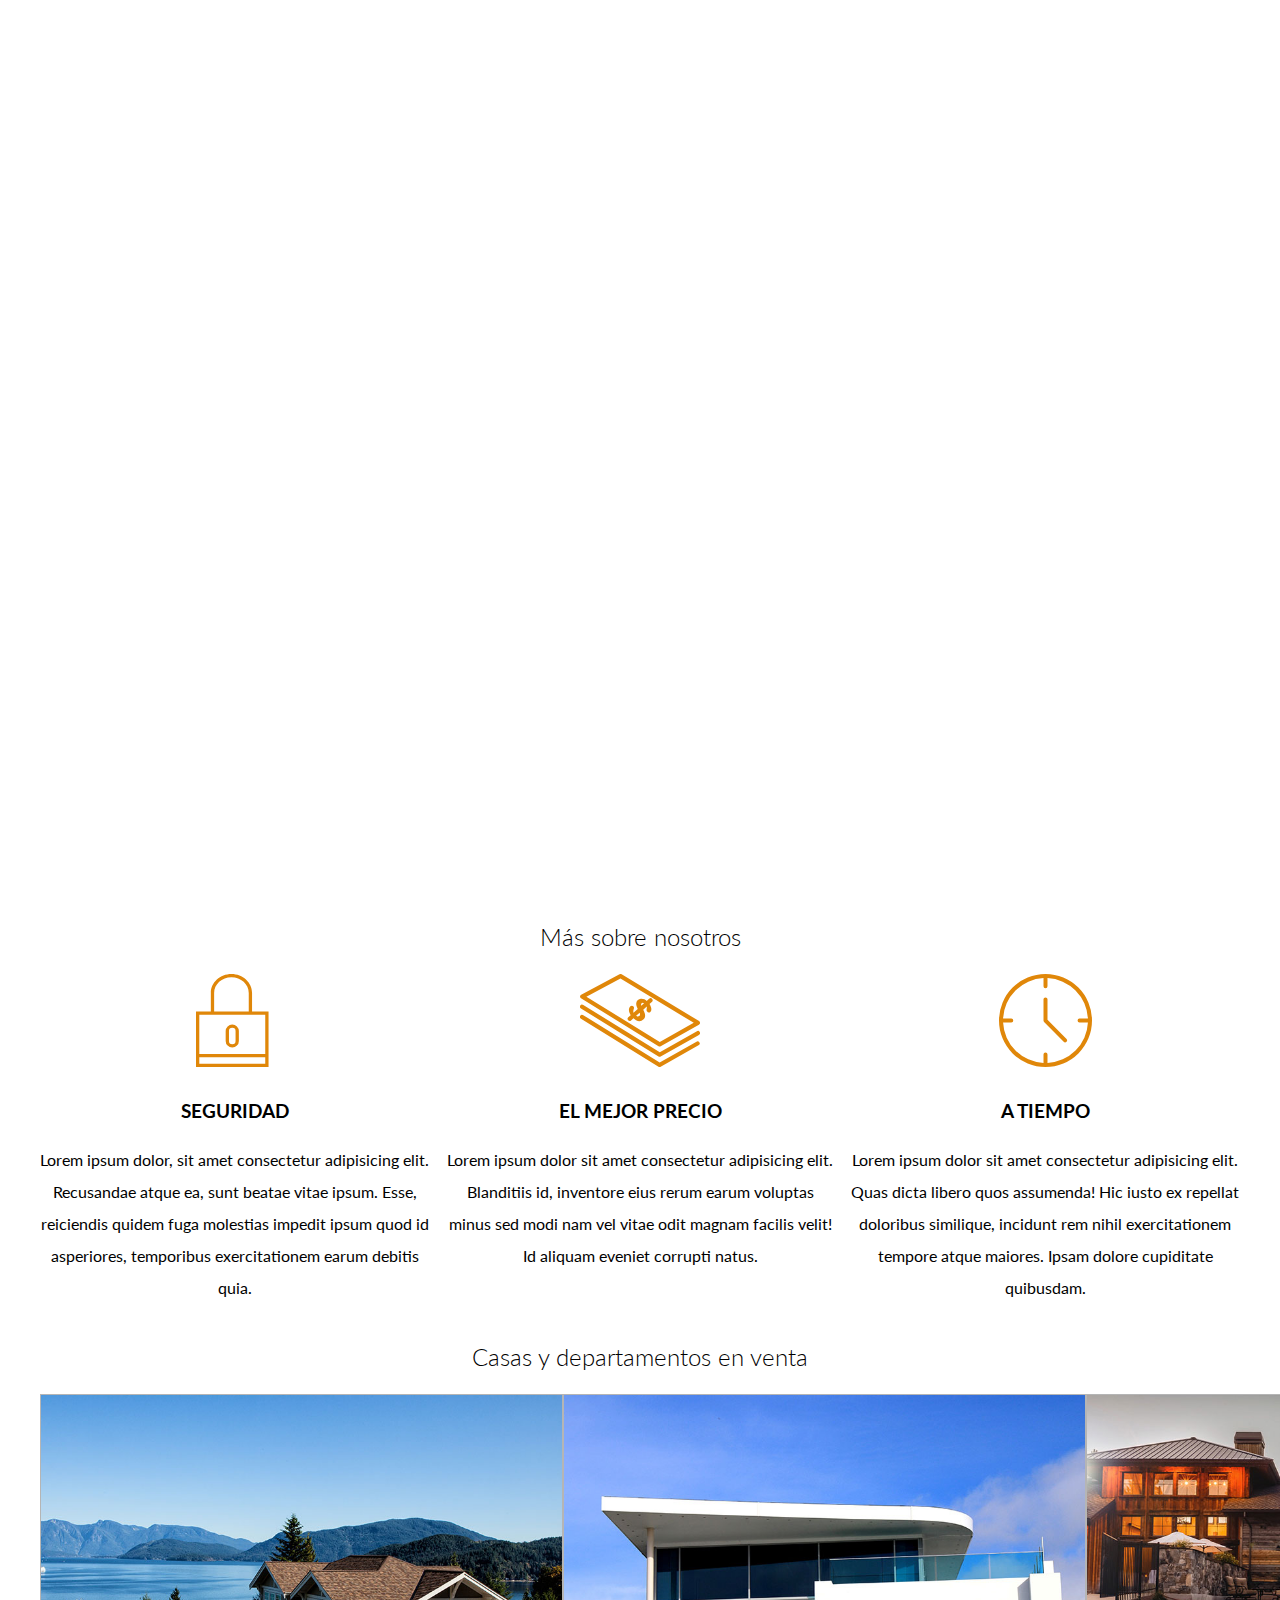
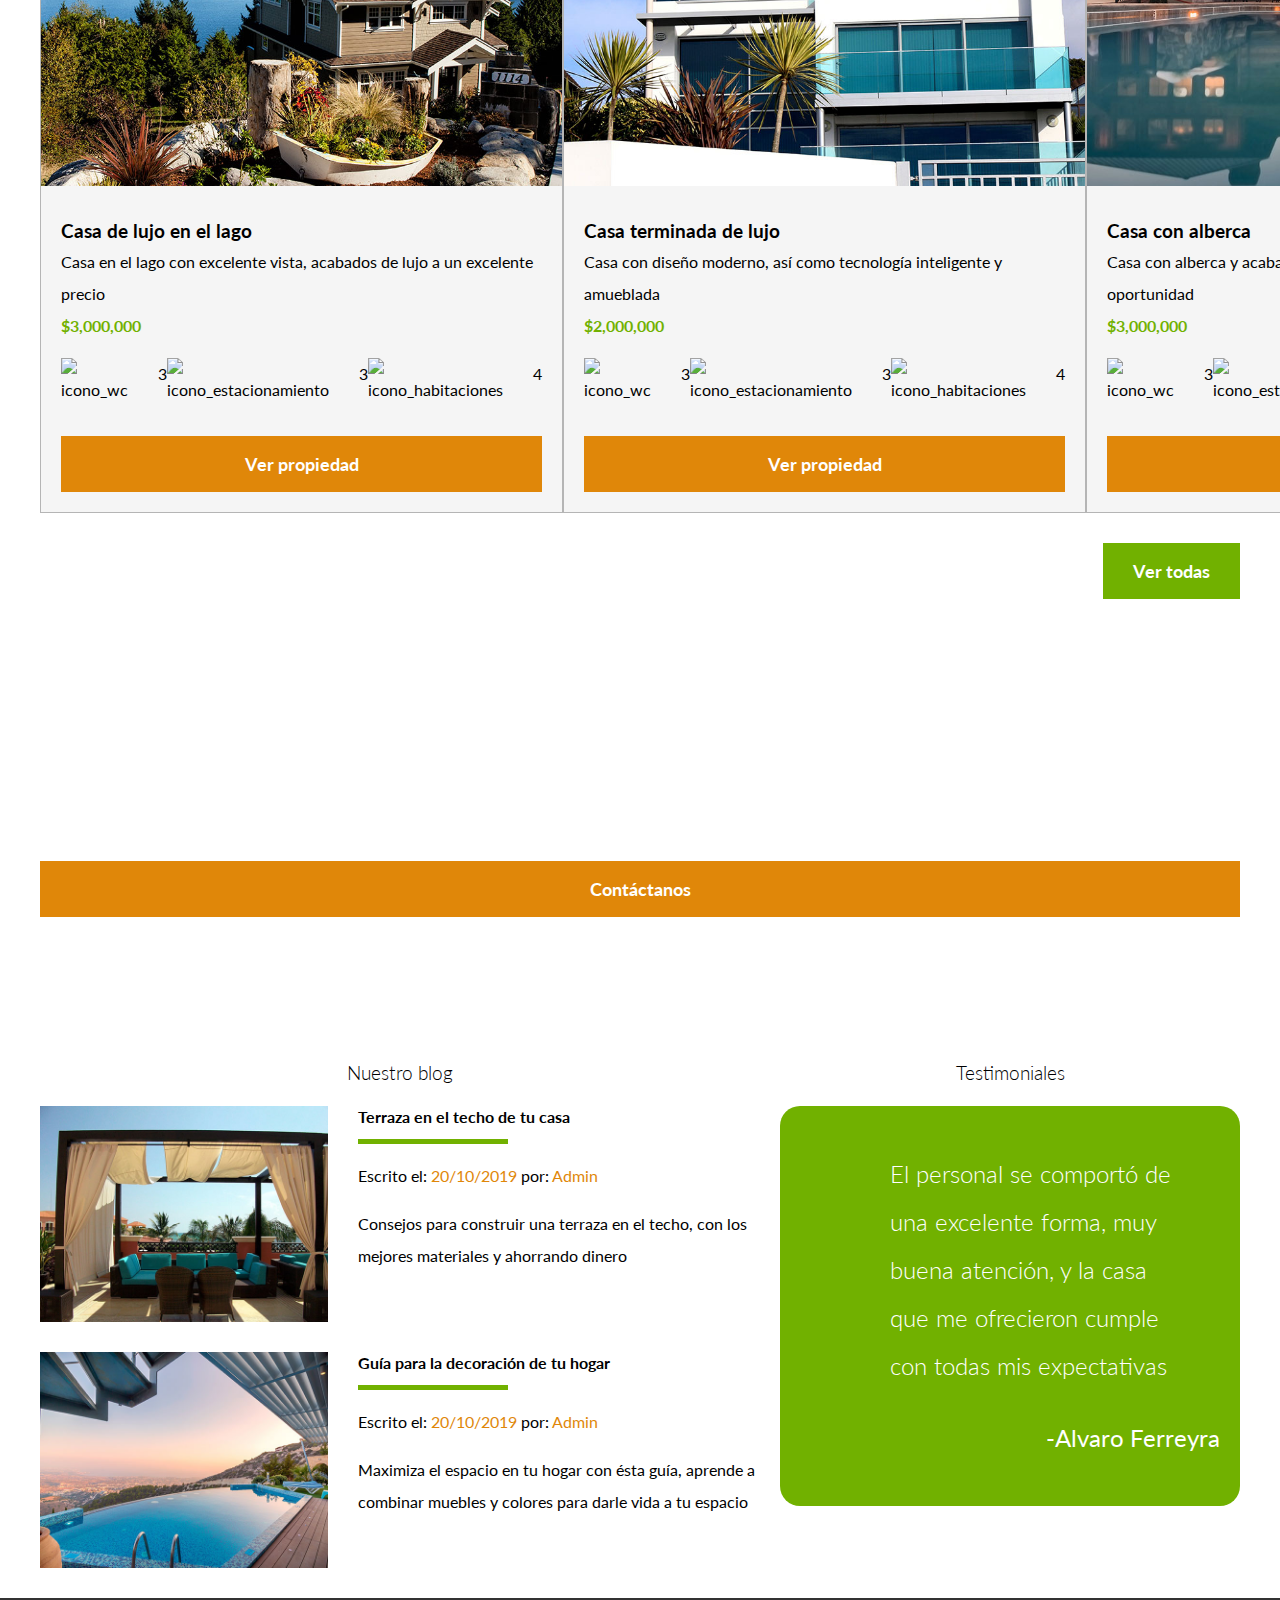
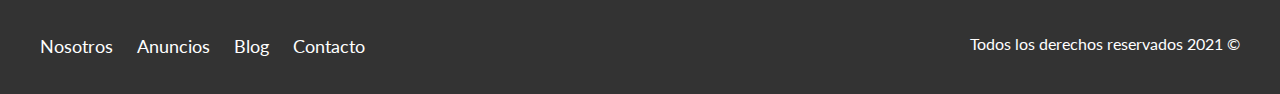
==== index.html @ 9db1b6fb "Se agrega el proyecto" ====
<!DOCTYPE html>
<html lang="en">
<head>
    <meta charset="UTF-8">
    <meta http-equiv="X-UA-Compatible" content="IE=edge">
    <meta name="viewport" content="width=device-width, initial-scale=1.0">
    <title>Bienes Raíces</title>
    <link href="https://fonts.googleapis.com/css2?family=Lato:wght@300;400;700;900&display=swap" rel="stylesheet">
    <link rel="stylesheet" href="normalize.css">
    <link rel="stylesheet" href="styles.css">
</head>
<body>
    <header class="site_header inicio">
        <div class="contenedor contenido_header">
            <div class="barra">
                <a href="/index.html">
                    <img src="img/logo.svg" alt="Logo de BienesRaices">
                </a>

                <nav class="navegacion">
                    <a href="nosotros.html">Nosotros</a>
                    <a href="anuncios.html">Anuncios</a>
                    <a href="blog.html">Blog</a>
                    <a href="contacto.html">Contacto</a>
                </nav>    
            </div>

            <h1>Venta de casas y departamentos exclusivos de lujo</h1>
        </div>
    
    </header>

    <section class="contenedor seccion">
        <h2 class="centrar_texto fw_300">Más sobre nosotros</h2>
        <div class="iconos_nosotros">
            <div class="icono">
                <img src="img/icono1.svg" alt="Icono seguridad">
                <h3>Seguridad</h3>
                <p>Lorem ipsum dolor, sit amet consectetur adipisicing elit. Recusandae atque ea, sunt beatae vitae ipsum. Esse, reiciendis quidem fuga molestias impedit ipsum quod id asperiores, temporibus exercitationem earum debitis quia.</p>
            </div>

            <div class="icono">
                <img src="img/icono2.svg" alt="Icono mejor precio">
                <h3>El mejor precio</h3>
                <p>Lorem ipsum dolor sit amet consectetur adipisicing elit. Blanditiis id, inventore eius rerum earum voluptas minus sed modi nam vel vitae odit magnam facilis velit! Id aliquam eveniet corrupti natus.</p>
            </div>

            <div class="icono">
                <img src="img/icono3.svg" alt="Icono a tiempo">
                <h3>A tiempo</h3>
                <p>Lorem ipsum dolor sit amet consectetur adipisicing elit. Quas dicta libero quos assumenda! Hic iusto ex repellat doloribus similique, incidunt rem nihil exercitationem tempore atque maiores. Ipsam dolore cupiditate quibusdam.</p>
            </div>
        </div>

    </section>    

    <main class="seccion contenedor">

        <h2 class="fw_300 centrar_texto">Casas y departamentos en venta</h2>

        <div class="contenedor_anuncios">

            <div class="anuncio">
                <img src="img/anuncio1.jpg" alt="Casa de lujo en el lago">
                <div class="contenido_anuncio">
                    <h3>Casa de lujo en el lago</h3>
                    <p>Casa en el lago con excelente vista, acabados de lujo a un excelente precio</p>
                    <p class="precio">$3,000,000</p>
                    <ul class="iconos_caracteristicas">
                        <li>
                            <img src="../bienes_raices/img/icono_wc.svg" alt="icono_wc">
                            <p>3</p>
                        </li>
                        <li>
                            <img src="../bienes_raices/img/icono_estacionamiento.svg" alt="icono_estacionamiento">
                            <p>3</p>
                        </li>
                        <li>
                            <img src="../bienes_raices/img/icono_dormitorio.svg" alt="icono_habitaciones">
                            <p>4
                        </p>
                        </li>
                    </ul>
                    <a href="#" class="boton boton_amarillo">Ver propiedad</a>
                </div>
            </div>

            <div class="anuncio">
                <img src="img/anuncio2.jpg" alt="Casa terminada de lujo">
                <div class="contenido_anuncio">
                    <h3>Casa terminada de lujo</h3>
                    <p>Casa con diseño moderno, así como tecnología inteligente y amueblada</p>
                    <p class="precio">$2,000,000</p>
                    <ul class="iconos_caracteristicas">
                        <li>
                            <img src="../bienes_raices/img/icono_wc.svg" alt="icono_wc">
                            <p>3</p>
                        </li>
                        <li>
                            <img src="../bienes_raices/img/icono_estacionamiento.svg" alt="icono_estacionamiento">
                            <p>3</p>
                        </li>
                        <li>
                            <img src="../bienes_raices/img/icono_dormitorio.svg" alt="icono_habitaciones">
                            <p>4
                        </p>
                        </li>
                    </ul>
                    <a href="#" class="boton boton_amarillo">Ver propiedad</a>
                </div>
            </div>

            <div class="anuncio">
                <img src="img/anuncio3.jpg" alt="Casa con alberca">
                <div class="contenido_anuncio">
                    <h3>Casa con alberca</h3>
                    <p>Casa con alberca y acabados de lujo en la ciudad, excelente oportunidad</p>
                    <p class="precio">$3,000,000</p>
                    <ul class="iconos_caracteristicas">
                        <li>
                            <img src="../bienes_raices/img/icono_wc.svg" alt="icono_wc">
                            <p>3</p>
                        </li>
                        <li>
                            <img src="../bienes_raices/img/icono_estacionamiento.svg" alt="icono_estacionamiento">
                            <p>3</p>
                        </li>
                        <li>
                            <img src="../bienes_raices/img/icono_dormitorio.svg" alt="icono_habitaciones">
                            <p>4
                        </p>
                        </li>
                    </ul>
                    <a href="#" class="boton boton_amarillo">Ver propiedad</a>
                </div>
            </div>

        </div>

        <div class="ver_todas">
            <a href="anuncios.html" class="boton boton_verde">Ver todas</a>
        </div>
    
    </main>    

    <section class="imagen_contacto">
        <div class="contenedor contenido_contacto">
            <h2>Encuentra la casa de tu sueños</h2>
            <p>Llena el formulario de contacto y un asesor se pondrá en contacto contigo a la brevedad</p>

            <a href="contacto.html" class="boton boton_amarillo">Contáctanos</a>
        </div>
    </section>    

    <div class="seccion_inferior contenedor seccion">

        <section class="blog">    

            <h3 class="centrar_texto fw_300">Nuestro blog</h3>
                    
            <article class="entrada_blog">
                <div class="imagen">
                    <img src="img/blog1.jpg" alt="Entrada de blog">
                </div>
                <div class="texto_entrada">
                    <a href="#">
                        <h4>Terraza en el techo de tu casa</h4>
                    </a>
                <p>Escrito el: <span>20/10/2019</span> por: <span>Admin</span></p>
                    <p>Consejos para construir una terraza en el techo, con los mejores materiales y ahorrando dinero</p>
                </div>
            </article>

            <article class="entrada_blog">
                <div class="imagen">
                    <img src="img/blog2.jpg" alt="Entrada de blog">
                </div>
                <div class="texto_entrada">
                    <a href="#">
                        <h4>Guía para la decoración de tu hogar</h4>
                    </a>
                    <p>Escrito el: <span>20/10/2019</span> por: <span>Admin</span></p>
                    <p>Maximiza el espacio en tu hogar con ésta guía, aprende a combinar muebles y colores para darle vida a tu espacio</p>
                </div>
                    
            </article>
        </section>     
                          
                

        <section class="testimoniales">

            <h3 class="centrar_texto fw_300">Testimoniales</h3>
            <div class="testimonial">
                <blockquote>El personal se comportó de una excelente forma, muy buena atención, y la casa que me ofrecieron cumple con todas mis expectativas</blockquote>
                <p>-Alvaro Ferreyra</p>
            </div>
        </section> 

            
    </div>   

    <footer class="site_footer seccion">
        <div class="contenedor contenedor_footer">
            <nav class="navegacion">
                <a href="nosotros.html">Nosotros</a>
                <a href="anuncios.html">Anuncios</a>
                <a href="blog.html">Blog</a>
                <a href="contacto.html">Contacto</a>    
            </nav>

            <p class="copyright">Todos los derechos reservados 2021 &copy;</p>
        </div>

    </footer>   




</body>
</html>
---- styles.css ----
body{
    font-family: "Lato", sans-serif;
    font-size: 1.6rem;
    line-height: 2;
}

/*GLOBALES*/

html{
    font-size: 62.5%;
}

h1{
    line-height: 3.8rem;
}

h2{
    line-height: 3.4rem;
}

h3{
    line-height: 3rem;
}

h4{
    line-height: 2.6rem;
}

.contenedor{
    max-width: 120rem;
    margin: 0 auto;
}

img{
    max-width: 100%;
}




/*HEADER*/
.site_header.inicio{
    background-image: url(../bienes_raices/img/header.jpg);
    background-position: center center;
    background-size: cover;
    height: 100vh;
    min-height: 60rem;
}

.contenido_header{
    height: 100%;
    display: flex;
    flex-direction: column;
    justify-content: space-between;
}

.contenido_header h1{
    color: white;
    padding-bottom: 2rem;
    max-width: 60rem;
    line-height: 1.8;
}

.barra{
    display: flex;
    justify-content: space-between;
    align-items: center;
    padding-top: 3rem;
}


/*NAVEGACION*/

.navegacion a{
    color: white;
    text-decoration: none;
    font-size: 1.8rem;
    margin-right: 2rem;
}

.navegacion a:last-of-type{
    margin: 0;
}

.navegacion a:hover{
    color: #71B100;
}


/*BOTONES*/

.boton{
    color: white;
    font-weight: 700;
    text-decoration: none;
    font-size: 1.8rem;
    padding: 1rem 3rem;
    margin-top: 3rem;
    display: inline-block;
    text-align: center;
}

.boton_amarillo{
    background-color: #E08709;
    display: block;
}

.boton_verde{
    background-color: #71b100;
}

.ver_todas{
    display: flex;
    justify-content: flex-end;
}


/*ICONOS NOSOTROS*/
.iconos_nosotros{
    display: flex;
    justify-content: space-between;
}

.icono{
    flex-basis: calc(33.3% - 1rem);
    text-align: center;
}

.icono h3{
    text-transform: uppercase;
}

/*ICONOS CARACTERISTICAS*/

.iconos_caracteristicas{
    list-style: none;
    padding: 0;
    display: flex;
    justify-content: space-evenly;
}

.iconos_caracteristicas li{
    flex: 1;
    display: flex;
}

.iconos_caracteristicas li img{
    margin-right: 3rem;
}

/*UTILIDADES*/

.seccion{
    margin-bottom: 2rem;
    margin-top: 2rem;
}

.fw_300{
    font-weight: 300;
}

.centrar_texto{
    text-align: center;
}

/*ANUNCIOS*/

.contenedor_anuncios{
    display: flex;
    justify-content: space-between;
}

.anuncio{
    flex-basis: calc(33.3% - 1rem);
    border-style: solid;
    border-color: #B5B5B5;
    border-width: 1px;
    background-color: #F5F5F5;
}

.contenido_anuncio{
    padding: 2rem;
}

.contenido_anuncio h3, 
.contenido_anuncio p{
    margin: 0;
}

.precio{
    color: #71b100;
    font-weight: 700;
}

/*CONTACTO HOME*/

.imagen_contacto{
    background-image: url(../bienes_raices/img/encuentra.jpg);
    height: 40rem;
    background-position: center center;
    background-size: cover;
    display: flex;
    align-items: center;
}

.contenido_contacto{
    flex: 1;
    color: #ffffff;

}

.contenido_contacto p{
    font-size: 1.8rem;
}

/*SECCION INFERIOR*/

.seccion_inferior{
    display: flex;
    justify-content: space-between;
}

.seccion_inferior .blog{
    flex-basis: 60%;
}

.seccion_inferior .testimoniales{
    flex-basis: calc(40% - 2rem);
}

.entrada_blog{
    display: flex;
    justify-content: space-between;
    margin-bottom: 2rem;
}

.entrada_blog:last-of-type{
    margin-bottom: 0;
}

.entrada_blog .imagen{
    flex-basis: 40%;
}

.entrada_blog .texto_entrada{
    flex-basis: calc(60% - 3rem);
}

.texto_entrada a{
    color: black;
    text-decoration: none;
}

.texto_entrada h4{
    margin: 0;
    line-height: 1.4;
}

.texto_entrada h4::after{
    content: "";
    display: block;
    width: 15rem;
    height: .5rem;
    background-color: #71B100;
    margin-top: 1rem;
}

.texto_entrada span{
    color: #E08709;
}

/*TESTIMONIALES*/

.testimonial{
    background-color: #71B100;
    font-size: 2.4rem;
    padding: 2rem;
    color: #ffffff;
    border-radius: 2rem;
}

.testimonial p{
    text-align: right;
}

.testimonial blockquote::before{
    content: "";
    background-image: url(../bienes_raices/img/comilla.svg);
    width: 4rem;
    height: 4rem;
    position: absolute;
    left: -2rem;
}

.testimonial blockquote{
    position: relative;
    padding-left: 5rem;
    font-weight: 300;
}

/*FOOTER*/

.site_footer{
    background-color: #333333;
    margin: 0;
}

.contenedor_footer{
    padding: 3rem 0;
    display: flex;
    justify-content: space-between;
}

.copyright{
    margin: 0;
    color: #ffffff;
}
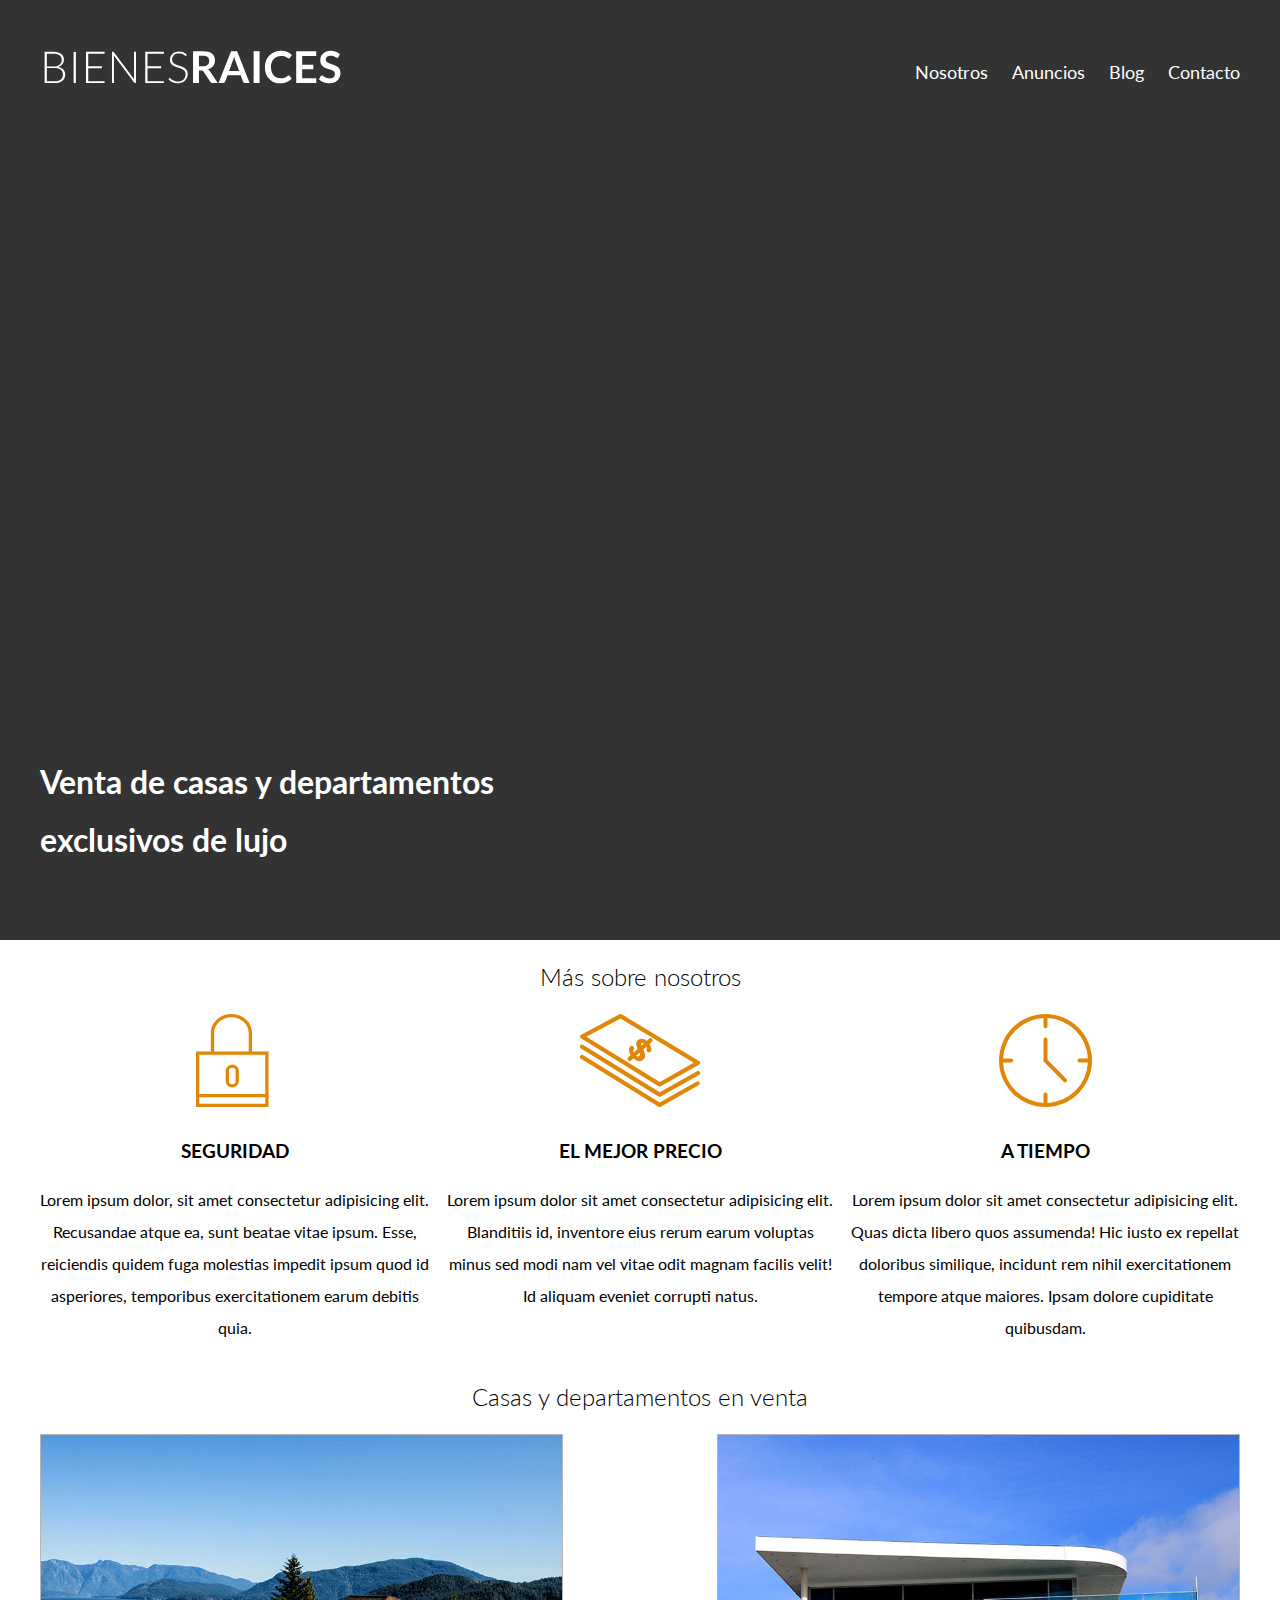
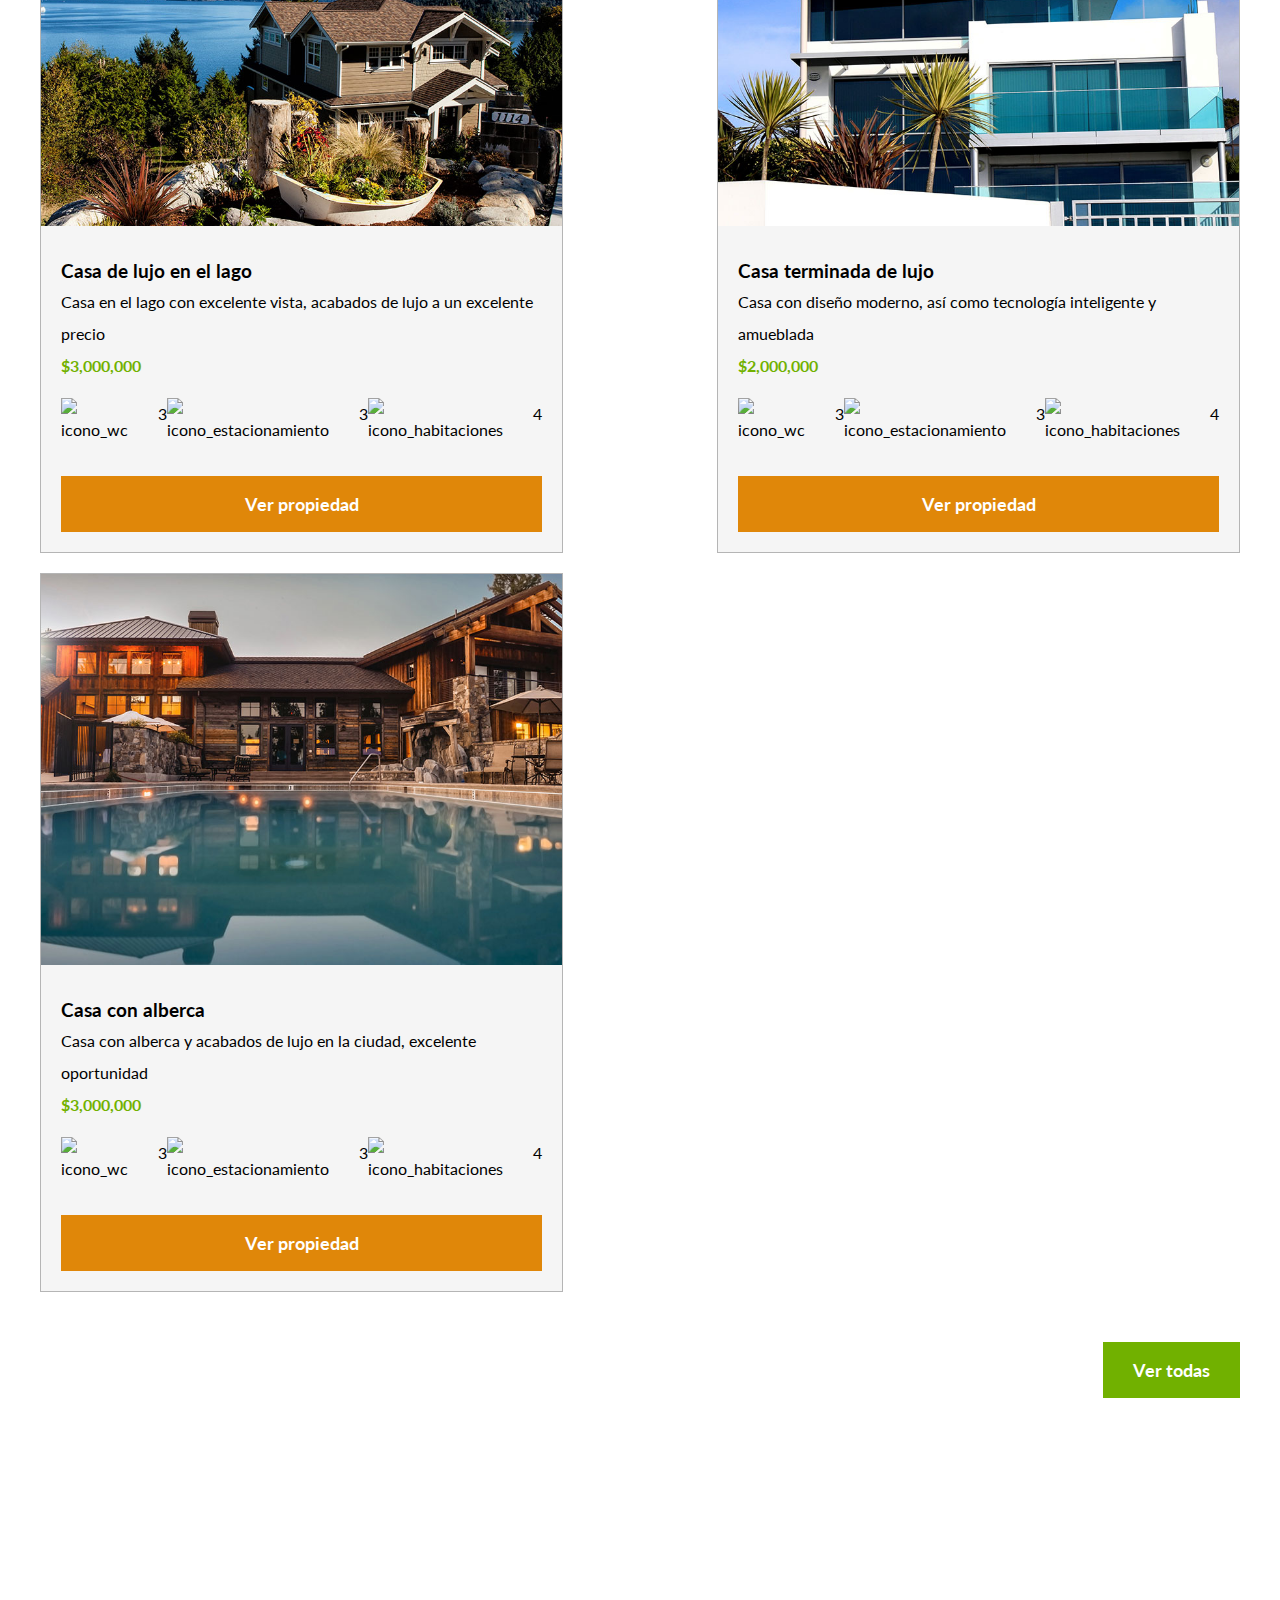
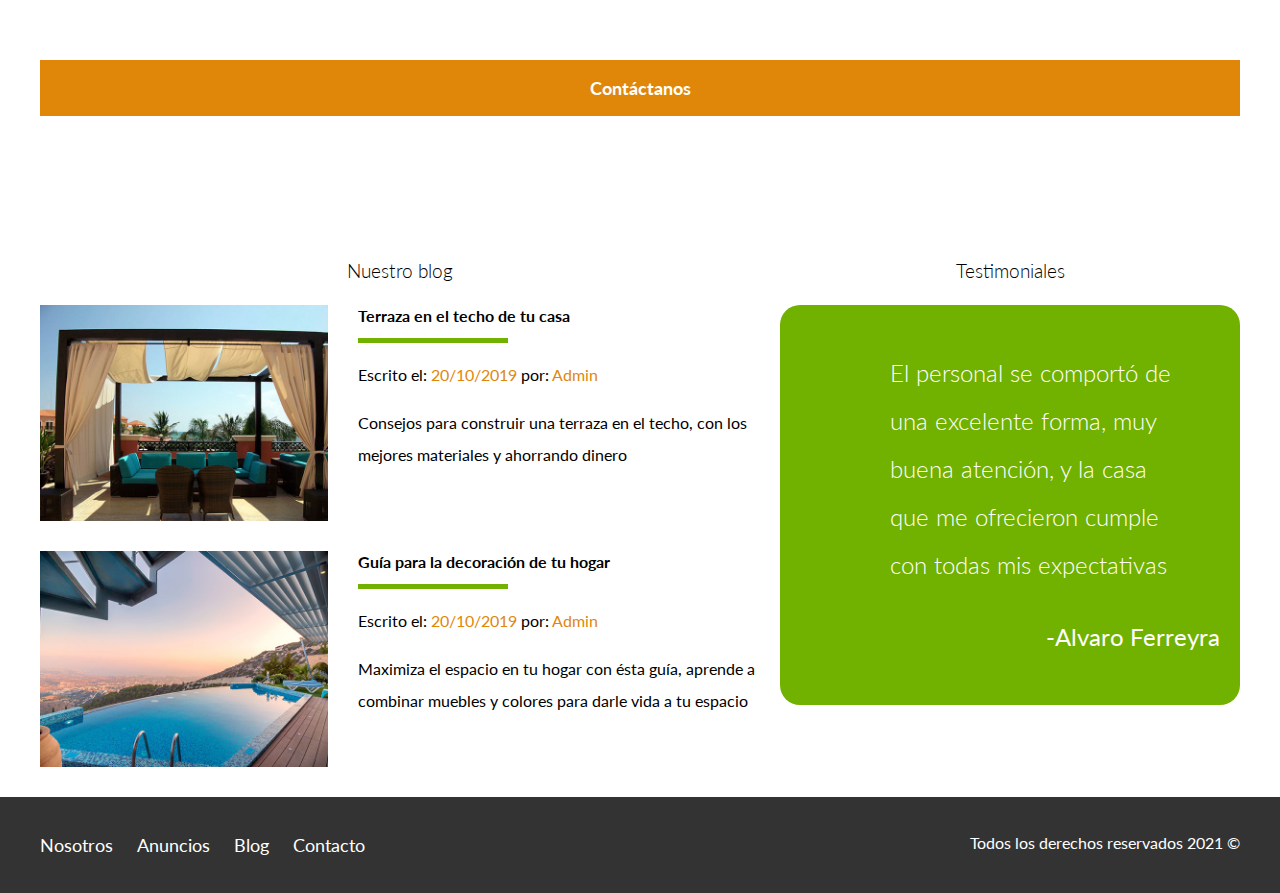
==== commit b146a7d1: "Actualizacion del proyecto" ====
--- a/index.html
+++ b/index.html
@@ -81,7 +81,7 @@
                         </p>
                         </li>
                     </ul>
-                    <a href="#" class="boton boton_amarillo">Ver propiedad</a>
+                    <a href="anuncio.html" class="boton boton_amarillo">Ver propiedad</a>
                 </div>
             </div>
 
@@ -106,7 +106,7 @@
                         </p>
                         </li>
                     </ul>
-                    <a href="#" class="boton boton_amarillo">Ver propiedad</a>
+                    <a href="anuncio.html" class="boton boton_amarillo">Ver propiedad</a>
                 </div>
             </div>
 
@@ -131,7 +131,7 @@
                         </p>
                         </li>
                     </ul>
-                    <a href="#" class="boton boton_amarillo">Ver propiedad</a>
+                    <a href="anuncio.html" class="boton boton_amarillo">Ver propiedad</a>
                 </div>
             </div>
 
@@ -163,7 +163,7 @@
                     <img src="img/blog1.jpg" alt="Entrada de blog">
                 </div>
                 <div class="texto_entrada">
-                    <a href="#">
+                    <a href="entrada.html">
                         <h4>Terraza en el techo de tu casa</h4>
                     </a>
                 <p>Escrito el: <span>20/10/2019</span> por: <span>Admin</span></p>
@@ -176,7 +176,7 @@
                     <img src="img/blog2.jpg" alt="Entrada de blog">
                 </div>
                 <div class="texto_entrada">
-                    <a href="#">
+                    <a href="entrada.html">
                         <h4>Guía para la decoración de tu hogar</h4>
                     </a>
                     <p>Escrito el: <span>20/10/2019</span> por: <span>Admin</span></p>
@@ -214,8 +214,5 @@
 
     </footer>   
 
-
-
-
 </body>
 </html>--- a/styles.css
+++ b/styles.css
@@ -39,6 +39,12 @@
 
 
 /*HEADER*/
+
+.site_header{
+    background-color: #333333;
+    padding: 1rem 0 3rem 0;
+}
+
 .site_header.inicio{
     background-image: url(../bienes_raices/img/header.jpg);
     background-position: center center;
@@ -137,6 +143,8 @@
     padding: 0;
     display: flex;
     justify-content: space-evenly;
+    max-width: 50rem;
+    flex: 1;
 }
 
 .iconos_caracteristicas li{
@@ -163,19 +171,26 @@
     text-align: center;
 }
 
+.contenido_centrado{
+    max-width: 80rem;
+}
+
 /*ANUNCIOS*/
 
 .contenedor_anuncios{
     display: flex;
     justify-content: space-between;
+    flex-wrap: wrap;
 }
 
 .anuncio{
+    flex-shrink: 0;
     flex-basis: calc(33.3% - 1rem);
     border-style: solid;
     border-color: #B5B5B5;
     border-width: 1px;
     background-color: #F5F5F5;
+    margin-bottom: 2rem;
 }
 
 .contenido_anuncio{
@@ -314,4 +329,35 @@
 .copyright{
     margin: 0;
     color: #ffffff;
+}
+
+/*PÁGINA INTERNAS*/
+
+/*NOSOTROS*/
+
+.contenido_nosotros{
+    display: flex;
+    grid-template-columns: 50% 50%;
+    grid-column-gap: 2rem;
+}
+
+.texto_nosotros blockquote{
+    font-weight: 900;
+    font-size: 2rem;
+    margin: 0;
+    padding: 1rem 0 3rem 0;
+}
+
+/*ANUNCIO*/
+
+.resumen_propiedad{
+    display:flex;
+    justify-content: space-between;
+    align-items: center;
+}
+
+/*CONTACTO*/
+
+label{
+    display: block;
 }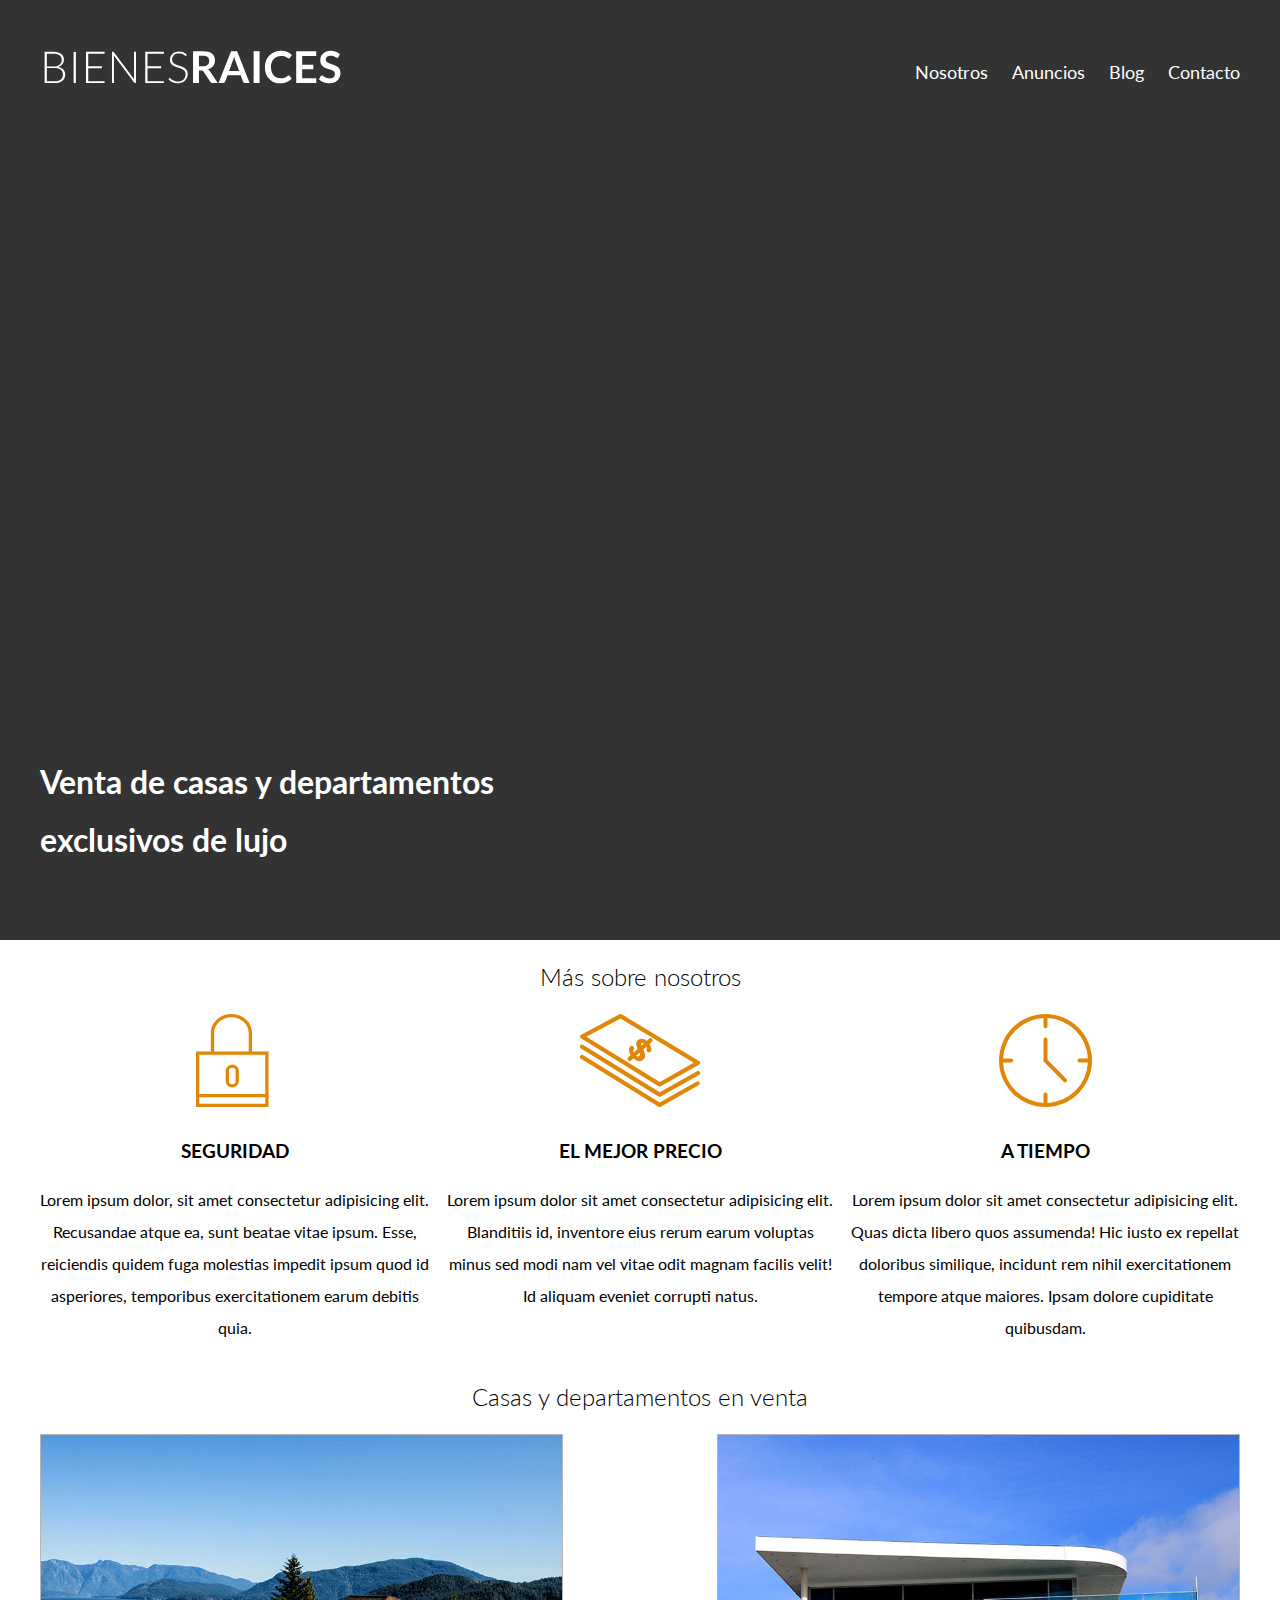
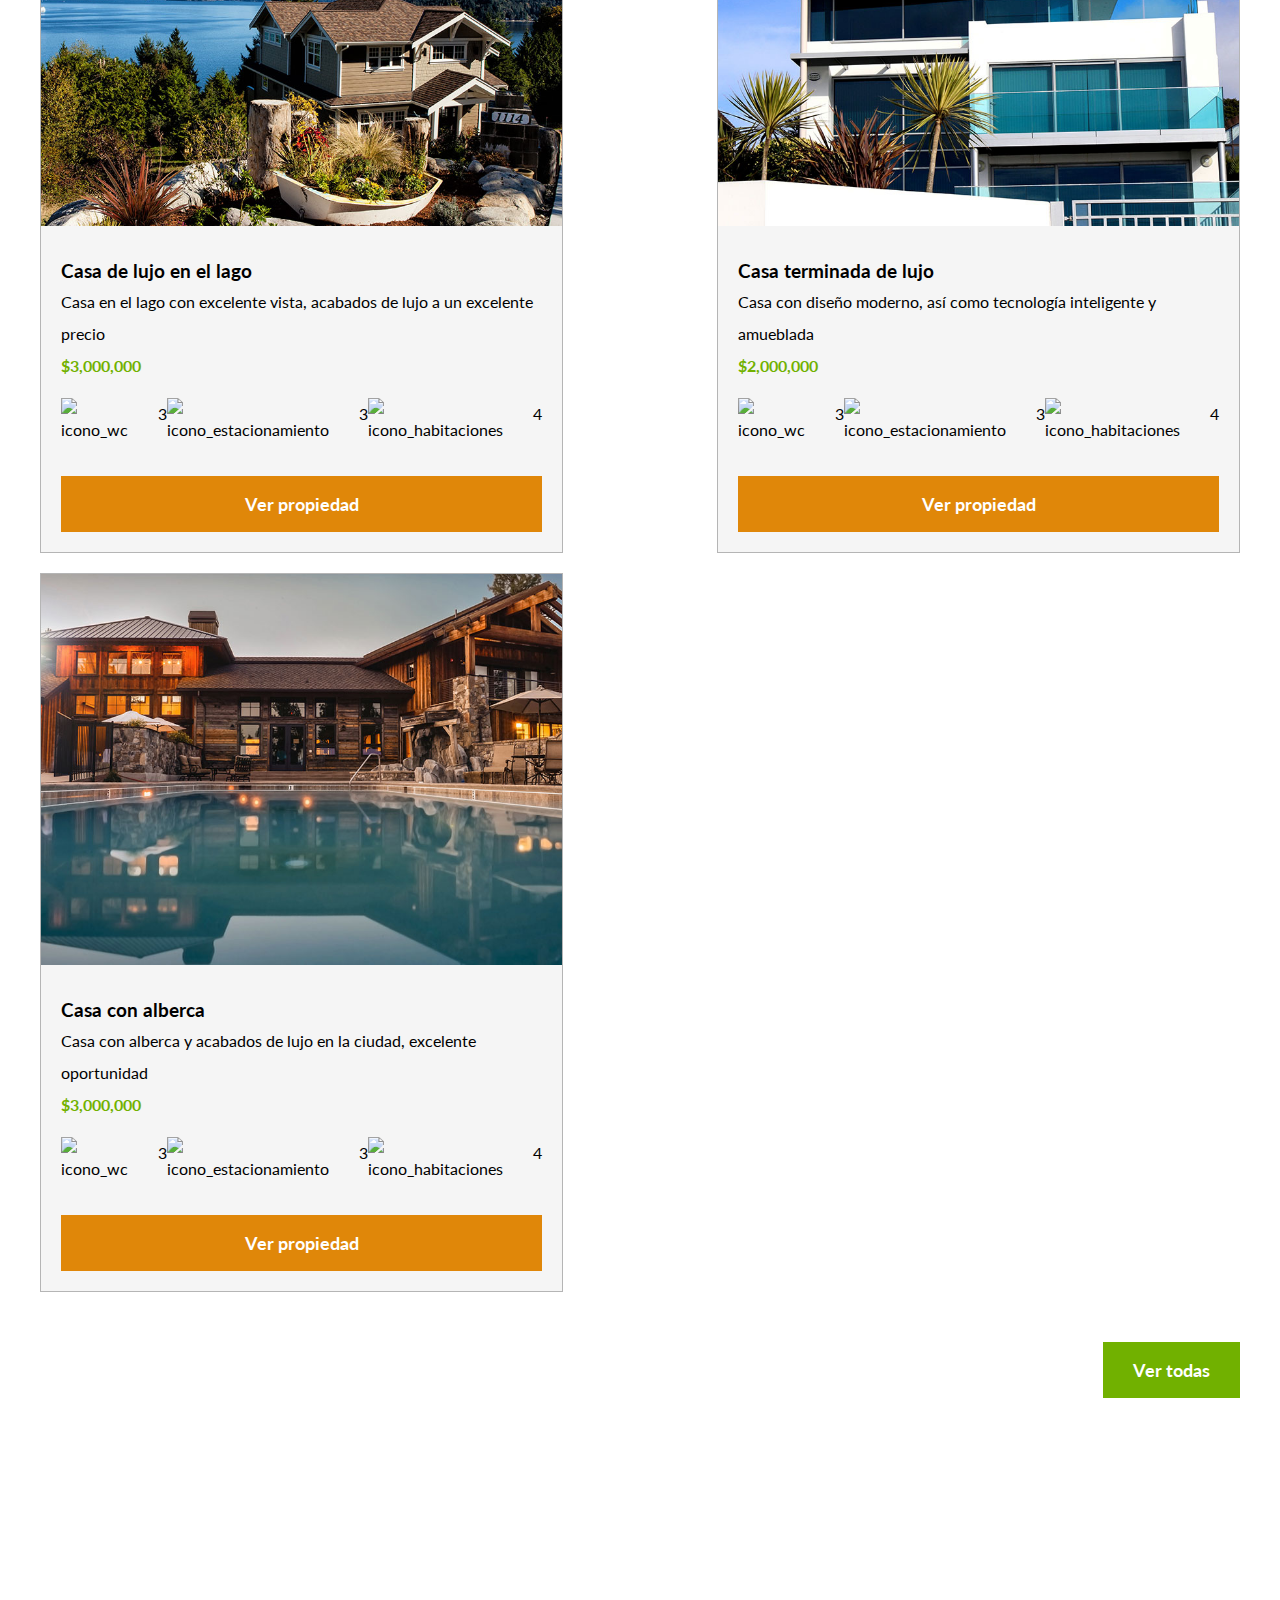
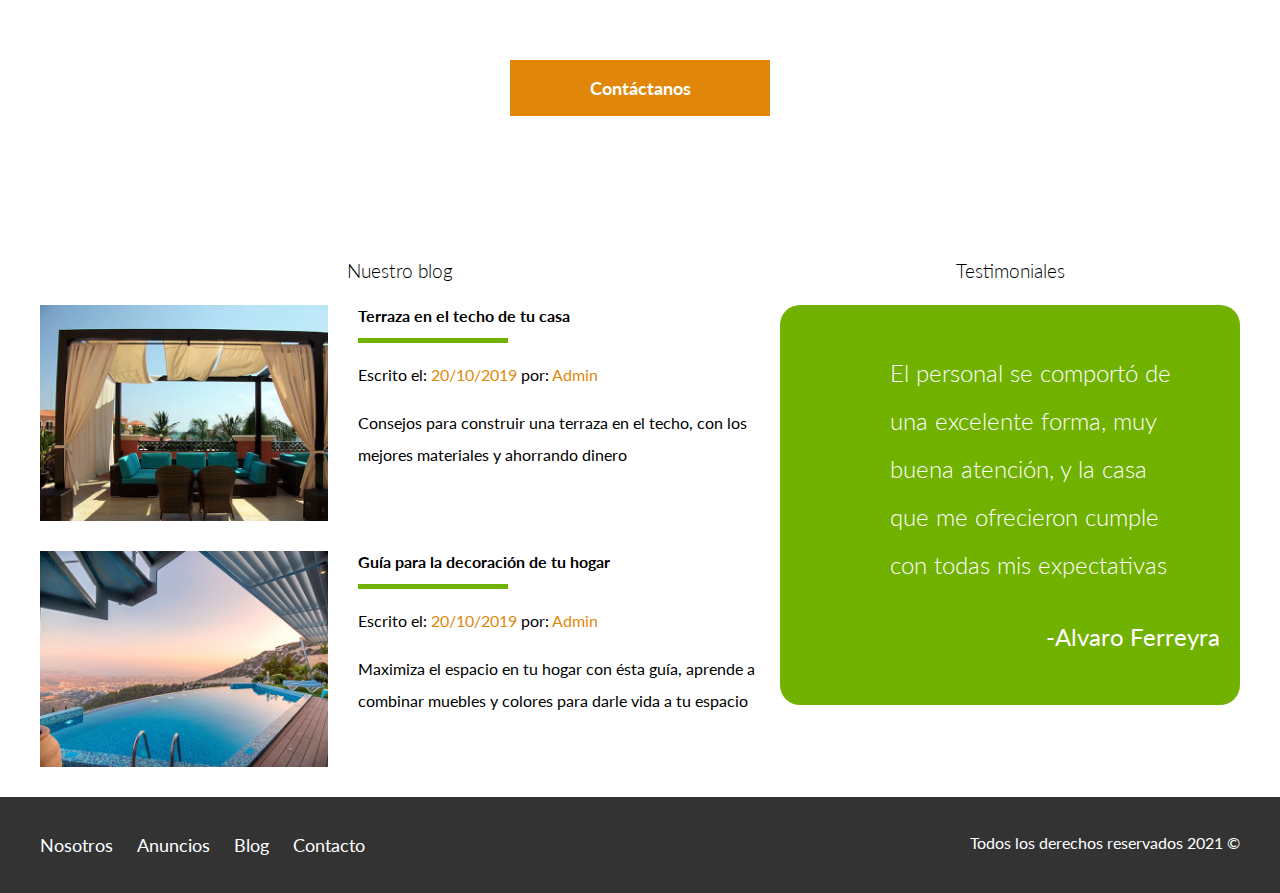
==== commit 23c52cf7: "Conversión a responsive" ====
--- a/index.html
+++ b/index.html
@@ -148,7 +148,7 @@
             <h2>Encuentra la casa de tu sueños</h2>
             <p>Llena el formulario de contacto y un asesor se pondrá en contacto contigo a la brevedad</p>
 
-            <a href="contacto.html" class="boton boton_amarillo">Contáctanos</a>
+            <a href="contacto.html" class="boton boton_amarillo boton_contacto">Contáctanos</a>
         </div>
     </section>    
 
--- a/styles.css
+++ b/styles.css
@@ -27,6 +27,7 @@
 }
 
 .contenedor{
+    width: 95%;
     max-width: 120rem;
     margin: 0 auto;
 }
@@ -58,6 +59,13 @@
     display: flex;
     flex-direction: column;
     justify-content: space-between;
+    text-align: center;
+}
+
+@media (min-width: 768px){
+    .contenido_header{
+        text-align: left;
+    }
 }
 
 .contenido_header h1{
@@ -68,10 +76,15 @@
 }
 
 .barra{
-    display: flex;
-    justify-content: space-between;
-    align-items: center;
     padding-top: 3rem;
+}
+
+@media (min-width: 768px){
+    .barra{
+        display: flex;
+        justify-content: space-between;
+        align-items: center;
+    }
 }
 
 
@@ -80,12 +93,19 @@
 .navegacion a{
     color: white;
     text-decoration: none;
-    font-size: 1.8rem;
-    margin-right: 2rem;
-}
-
-.navegacion a:last-of-type{
-    margin: 0;
+    font-size: 2.2rem;
+    display: block;
+}
+
+@media (min-width: 768px){
+    .navegacion a{
+        display: inline-block;
+        font-size: 1.8rem;
+        margin-right: 2rem;
+    }
+    .navegacion a:last-of-type{
+        margin: 0;
+    }
 }
 
 .navegacion a:hover{
@@ -94,6 +114,10 @@
 
 
 /*BOTONES*/
+
+.boton:hover{
+    cursor: pointer;
+}
 
 .boton{
     color: white;
@@ -104,6 +128,16 @@
     margin-top: 3rem;
     display: inline-block;
     text-align: center;
+    border: none;
+    display: block;
+    flex: 0 0 100%;
+}
+
+@media (min-width: 768px){
+    .boton{
+        display: inline-block;
+        flex: 0 0 auto;
+    }
 }
 
 .boton_amarillo{
@@ -115,6 +149,12 @@
     background-color: #71b100;
 }
 
+.boton_contacto{
+    max-width: 20rem;
+    margin-left: auto;
+    margin-right: auto;
+}
+
 .ver_todas{
     display: flex;
     justify-content: flex-end;
@@ -122,14 +162,22 @@
 
 
 /*ICONOS NOSOTROS*/
-.iconos_nosotros{
-    display: flex;
-    justify-content: space-between;
+
+@media (min-width: 768px){
+    .iconos_nosotros{
+        display: flex;
+        justify-content: space-between;
+    }
 }
 
 .icono{
-    flex-basis: calc(33.3% - 1rem);
     text-align: center;
+}
+
+@media (min-width: 768px){
+    .icono{
+        flex-basis: calc(33.3% - 1rem);
+    }
 }
 
 .icono h3{
@@ -177,20 +225,24 @@
 
 /*ANUNCIOS*/
 
-.contenedor_anuncios{
-    display: flex;
-    justify-content: space-between;
-    flex-wrap: wrap;
+@media (min-width: 768px){
+    .contenedor_anuncios{
+        display: flex;
+        justify-content: space-between;
+        flex-wrap: wrap;
+    }
 }
 
 .anuncio{
-    flex-shrink: 0;
-    flex-basis: calc(33.3% - 1rem);
-    border-style: solid;
-    border-color: #B5B5B5;
-    border-width: 1px;
+    border: 1px solid #b5b5b5;
     background-color: #F5F5F5;
     margin-bottom: 2rem;
+}
+
+@media (min-width: 768px){
+    .anuncio{
+        flex: 0 0 calc(33.3% - 1rem);
+    }
 }
 
 .contenido_anuncio{
@@ -219,7 +271,7 @@
 }
 
 .contenido_contacto{
-    flex: 1;
+    flex: 0 0 95%;
     color: #ffffff;
 
 }
@@ -230,17 +282,19 @@
 
 /*SECCION INFERIOR*/
 
-.seccion_inferior{
-    display: flex;
-    justify-content: space-between;
-}
-
-.seccion_inferior .blog{
-    flex-basis: 60%;
-}
-
-.seccion_inferior .testimoniales{
-    flex-basis: calc(40% - 2rem);
+@media (min-width: 768px){
+    .seccion_inferior{
+        display: flex;
+        justify-content: space-between;
+    }
+
+    .seccion_inferior .blog{
+        flex-basis: 60%;
+    }
+
+    .seccion_inferior .testimoniales{
+        flex-basis: calc(40% - 2rem);
+    }
 }
 
 .entrada_blog{
@@ -322,8 +376,13 @@
 
 .contenedor_footer{
     padding: 3rem 0;
-    display: flex;
-    justify-content: space-between;
+    text-align: center;
+}
+
+@media (min-width: 768px){
+    .contenedor_footer{
+        display: flex;
+        justify-content: space-between;
 }
 
 .copyright{
@@ -358,6 +417,51 @@
 
 /*CONTACTO*/
 
+.contacto p{
+    margin: 1.5rem 0 0 0;
+    font-size: 1.5rem;
+    color: #4f4f4f;
+}
+
+legend{
+    font-size: 2.1rem;
+    color: #4f4f4f;
+}
+
 label{
     display: block;
+    font-weight: 700;
+}
+
+input:not([type="submit"]),
+textarea,
+select{
+    padding-top: 1rem;
+    padding-bottom: 1rem;
+    display: block;
+    width: 100%;
+    background-color: #e1e1e1;
+    margin-bottom: 2rem;
+    border: none;
+    border-radius: 1rem;
+}
+
+input[type="radio"]{
+    width: auto;
+    margin: 0;
+}
+
+select{
+    -webkit-appearance: none;
+}
+
+textarea{
+    height: 20rem;
+}
+
+.forma_contacto{
+    max-width: 30rem;
+    display: flex;
+    justify-content: space-between;
+    align-items: center;
 }